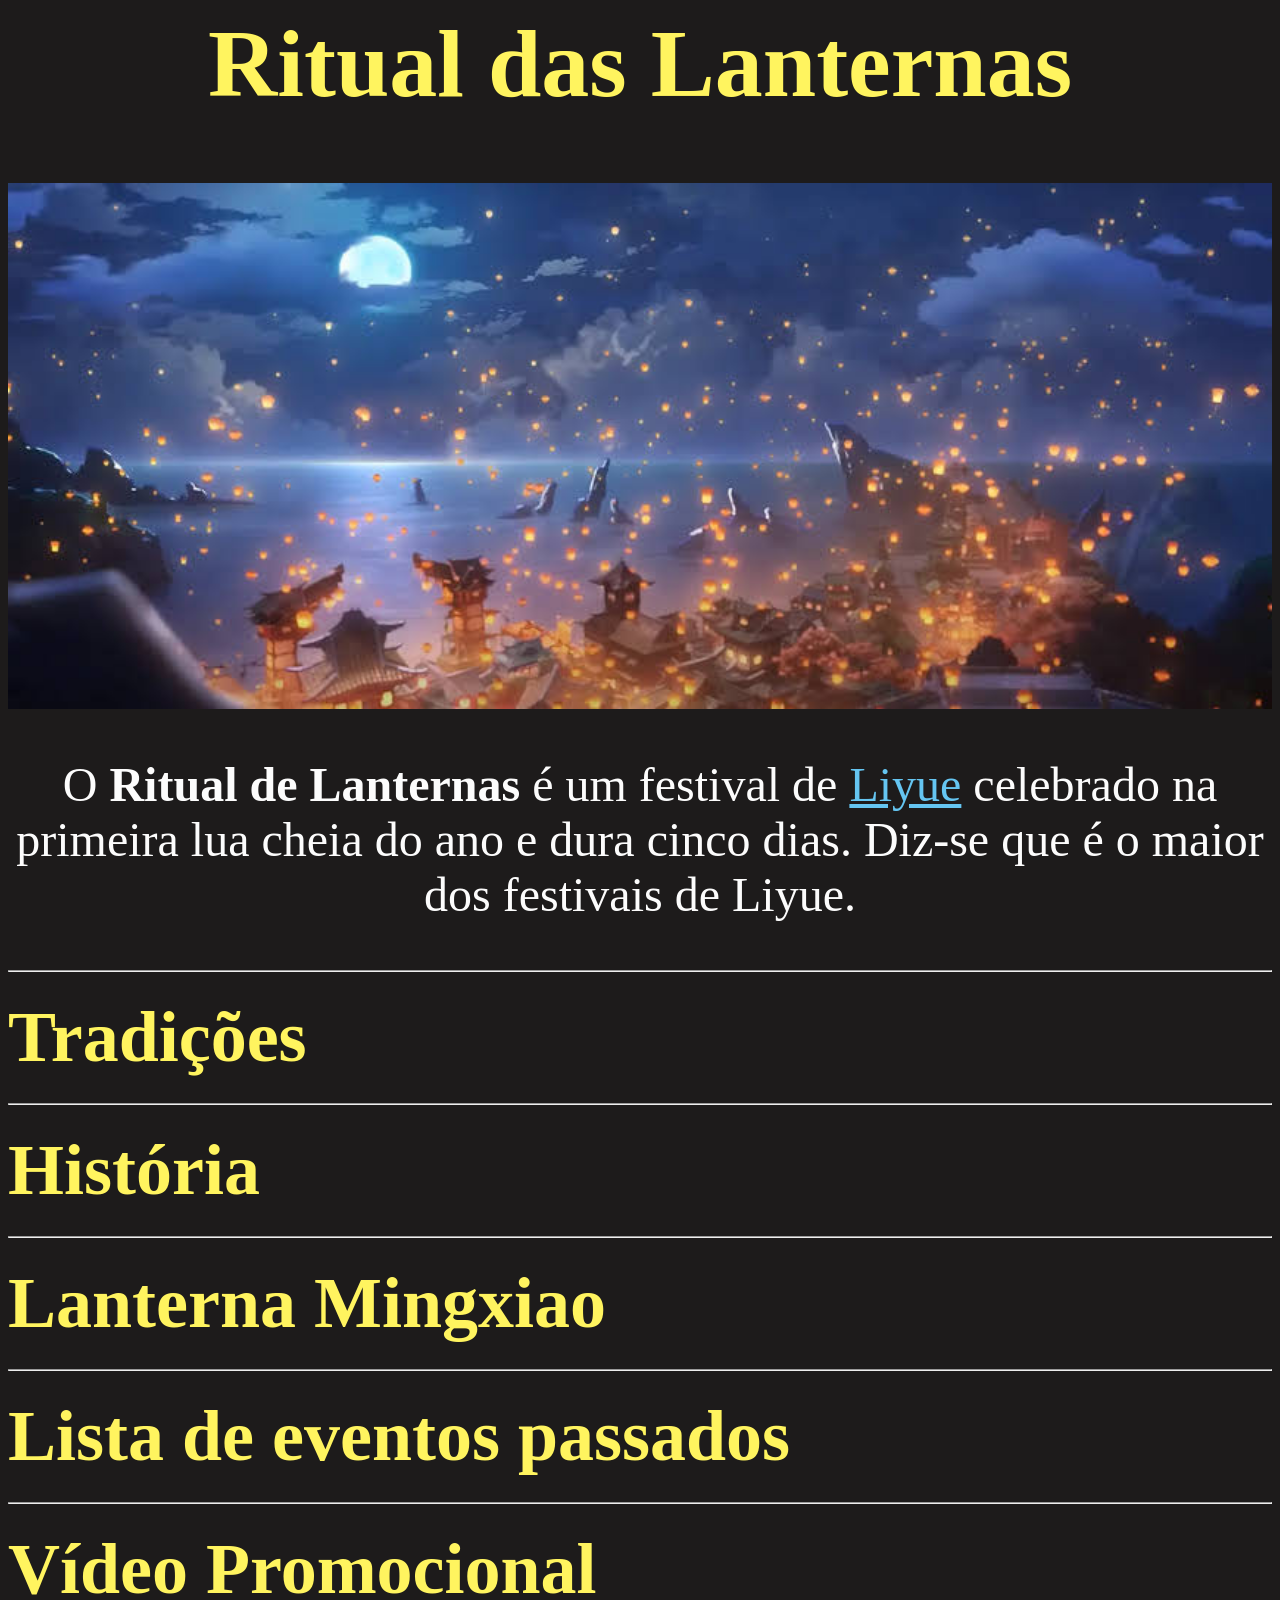
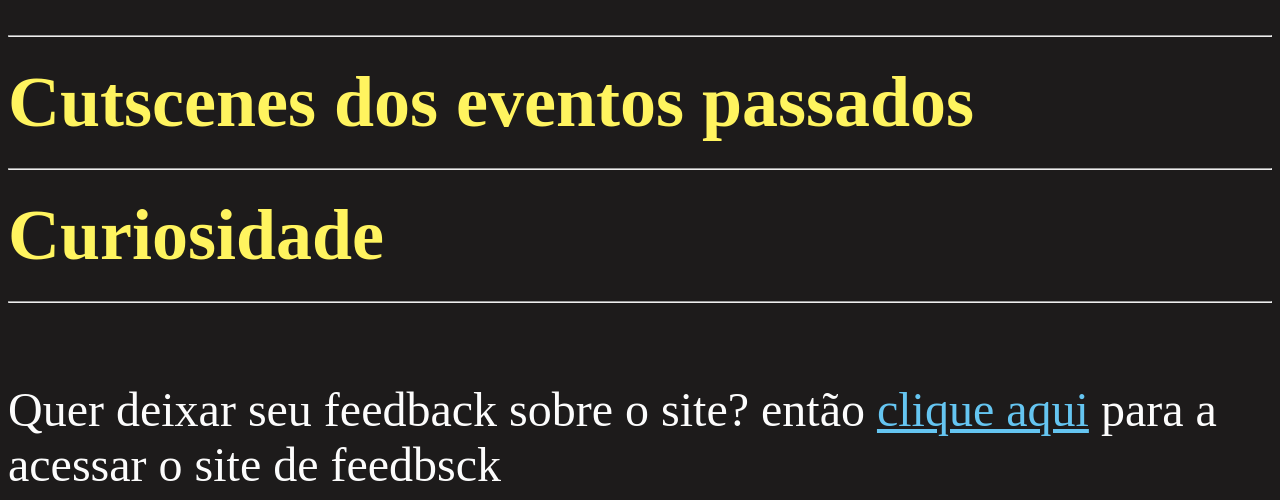
==== index.html @ 4293b79d "Mais arrumado" ====
<html>
<head>
  <link rel="stylesheet" type="text/css" href="style.css">
  <meta charset="utf-8">
  <title>Ritual das Lanternas</title>
  <link rel="icon" type="image/x-icon" href="src/ico/favicon.ico" sizes="32x32">
</head>
<body bgcolor="#1D1B1B">
  <h1 align="center">
    Ritual das Lanternas
  </h1>
  <img src="src/jpeg/img1.jpeg" style="width: 100%; display:block; margin:0 auto;">
  <p align="center">
    O <b>Ritual de Lanternas</b> é um festival de <a href="https://genshin-impact.fandom.com/pt-br/wiki/Liyue">Liyue</a> celebrado na primeira lua cheia do ano e dura cinco dias. Diz-se que é o maior dos festivais de Liyue.
  </p>
  <hr>
  <details>
  <summary align="left">
    <h2 align="left">
      Tradições
    </h2>
  </summary>
  <p align="left">
    Todos os anos, um herói caído da história de Liyue é selecionado como tema da <a href="#LM">Lanterna Mingxiao</a> do Ritual de Lanternas; uma lanterna enorme construída com materiais doados por cidadãos e visitantes.
  </p>
  </details>
  <hr>
  <details align="left">
  <summary align="left">
    <h2 align="left" >
      História
    </h2>
  </summary>
  <p align="left">
    Originalmente, as pessoas começaram a soltar lanternas como forma de lembrar os soldados do caminho de volta para casa e nunca se perder de vista. Depois que a <a href="https://genshin-impact.fandom.com/pt-br/wiki/Guerra_dos_Arcontes">Guerra dos Arcontes</a> terminou, esse habito tornou-se uma maneira de comemorar aqueles que sacrificaram suas vidas durante a guerra e, eventualmente, evoluiu para um festival.
  </p>
  <p align="left">O
    Ritual de Lanternas coincide com uma das maiores explosões de poder dos deuses derrotados na Guerra dos Arcontes, contra a qual <a href="https://genshin-impact.fandom.com/pt-br/wiki/Xiao">Xiao</a> tem que lutar durante a duração do festival.
  </p>
  </details>
  <hr>
  <details align="left">
  <summary align="left">
    <h2 align="left" id="LM" style="display: inline;">
      Lanterna Mingxiao
    </h2>
  </summary>
  <p align="left">
    A <b>Lanterna Mingxiao</b> é uma grande lanterna construída pelos cidadãos e visitantes de Liyue. Seu tamanho depende do maior pedaço de Plaustrite encontrado no ano anterior, e seu design é baseado na forma de um dos <a href="https://genshin-impact.fandom.com/pt-br/wiki/Adepti">adepti</a> que morreram para proteger Liyue.
  </p>
  <table align="center" border="1px" style="width: 100%; height: auto;">
    <tr>
      <th>Lanterna Mingxiao</th>
      <th>Símbolo</th>
      <th>Homenageado</th>
    </tr>
    <tr>
      <td><img src="src/jpeg/img2.jpeg" class="Mingxiao"></td>
      <td align="center">Cervo</td>
      <td align="center"><a href="https://genshin-impact.fandom.com/pt-br/wiki/Mestre_dos_C%C3%A9us_Transcendentes">Mestre dos Céus Transcendentes</td>
    </tr>
    <tr>
      <td><img src="src/jpeg/img3.jpeg" class="Mingxiao"></td>
      <td align="center">Peixe Gêmeos</td>
      <td align="center">A harmonia entre os adeptis e os humanos</td>
    </tr>
    <tr>
      <td><img src="src/jpeg/img4.jpeg" class="Mingxiao"></td>
      <td align="center">Garça</td>
      <td align="center"><a href="https://genshin-impact.fandom.com/pt-br/wiki/Observador_do_Oceano">Observador do Oceano</td>
    </tr>
    <tr>
      <td><img src="src/jpeg/img5.jpeg" class="Mingxiao"></td>
      <td align="center"><a href="https://genshin-impact.fandom.com/pt-br/wiki/Yaksha">Yaksha</a></td>
      <td align="center"><a href="https://genshin-impact.fandom.com/pt-br/wiki/Menogias">Menogias</a></td>
    </tr>
    <tr>
      <td><img src="src/jpeg/img6.jpeg" class="Mingxiao"></td>
      <td align="center">Árvore</td>
      <td align="center"><a href="https://genshin-impact.fandom.com/wiki/Tao_Dou">Tao Dou</td>
    </tr>
    <tr>
      <td><img src="src/jpeg/img7.jpeg" class="Mingxiao"></td>
      <td align="center">Cavalo</td>
      <td align="center"><a href="https://genshin-impact.fandom.com/pt-br/wiki/Zibai">Zibai</td>
    </tr>
  </table>
  </details>
  <hr>
  <details align="left">
    <summary>
      <h2 align="left">
        Lista de eventos passados
      </h2>
    </summary>
    <list>
      <ul>
        <li><a href="https://genshin-impact.fandom.com/pt-br/wiki/Ritual_de_Lanternas_(Evento)">Ritual de Lanternas</a>(2021)</li>
        <li><a href="https://genshin-impact.fandom.com/pt-br/wiki/Cores_Ef%C3%AAmeras_Voadoras">Cores Efêmeras Voadoras</a>(2022)</li>
        <li><a href="https://genshin-impact.fandom.com/pt-br/wiki/Tilintar_Requintado_da_Noite">Tilintar Requintado da Noite</a>(2023)</li>
        <li><a href="https://genshin-impact.fandom.com/pt-br/wiki/Aves_Vibrantes_Voando_na_Brisa_Primaveril">Aves Vibrantes Voando na Brisa Primaveril</a>(2024)</li>
        <li><a href="https://genshin-impact.fandom.com/pt-br/wiki/Amuletos_da_Primavera">Amuletos da Primavera</a>(2025)</li>
        <li><a href="https://genshin-impact.fandom.com/wiki/A_Lanternlit_Ode_to_the_Silver_Moon_(Event)">Uma Ode à Luz de Lanterna à Lua Prateada</a>(2026)</li>
      </ul>
    </list>
  </details>
  <hr>
  <details align="left">
  <summary>
    <h2 align="left" >
      Vídeo Promocional
    </h2>
  </summary>
  <video preload="metadata" controls style="width: 50%; height:auto; display: block; margin:0 10px;" ><source src="src/mp4/video1.mp4" type="video/mp4"></source></video>
  </details>
      <hr>
  <details align="left">
  <summary>
    <h2 align="left">
      Cutscenes dos eventos passados
    </h2>
  </summary>
  <list>
    <ul>
      <li>Ritual das lanternas</li>
    </ul>
  </list>
  <video preload="metadata" controls class="CUTSCENES"><source src="src/mp4/video2.mp4"></video>
  <br>
  <br>
  <list>
    <ul>
      <li>Cores Efêmeras Voadoras</li>
    </ul>
  </list>
  <video preload="metadata" controls class="CUTSCENES">
    <source src="src/mp4/video3.mp4">
  </video>
  <list>
    <ul>
      <li>
        Tilintar Requintado da Noite
      </li>
    </ul>
  </list>
  <video preload="metadata" controls class="CUTSCENES"><source src="src/mp4/video4.mp4"></video>
  <list>
    <ul>
      <li>
        Aves Vibrantes Voando na Brisa Primaveril
      </li>
    </ul>
  </list>
  <video preload="metadata" controls class="CUTSCENES"><source src="src/mp4/video5.mp4"></video>
  <list>
    <ul>
      <li>
        Amuletos da Primavera
      </li>
    </ul>
  </list>
  <video preload="metadata" controls class="CUTSCENES" id="2videos"><source src="src/mp4/video6.mp4"></video>
  <video preload="metadata" controls class="CUTSCENES" id="2videos"><source src="src/mp4/video7.mp4"></video>
  <list>
    <ul>
      <li>
        Uma Ode à Luz de Lanterna à Lua Prateada
      </li>
    </ul>
  </list>
  <video preload="metadata" controls class="CUTSCENES" id="2videos"><source src="src/mp4/video8.mp4"></video>
  <video preload="metadata" controls class="CUTSCENES" id="2videos"><source src="src/mp4/video9.mp4"></video>
  <br><br>
  </details>
  <hr>
  <details align="left">
    <summary>
      <h2 align="left">
        Curiosidade
      </h2>
    </summary>
    <p>
      O<a href="https://genshin-impact.fandom.com/pt-br/wiki/Porto_de_Liyue">Porto de Liyue</a>(local principal do festival) teve uma forte insipiração da cidade chinesa <a href="https://www.magnusmundi.com/fenghuang-a-cidade-antiga-intocada-pelo-tempo/">Fenghuangh</a> da província de <a href="https://en.wikipedia.org/wiki/Hunan">Hunan</a>.
    </p>
  <iframe src="https://www.google.com/maps/embed?pb=!1m18!1m12!1m3!1d450840.5929119214!2d109.22149675504369!3d28.01860291479045!2m3!1f0!2f0!3f0!3m2!1i1024!2i768!4f13.1!3m3!1m2!1s0x36977dffa42ab053%3A0xeb00ee976ff72bc6!2sFenghuang%20County%2C%20Xiangxi%20Tujia%20and%20Miao%20Autonomous%20Prefecture%2C%20Hunan%2C%20China!5e0!3m2!1spt-BR!2sbr!4v1778598378354!5m2!1spt-BR!2sbr" style="border:0; width: 40%; height: 35%;" allowfullscreen="" loading="lazy" referrerpolicy="no-referrer-when-downgrade"></iframe>
  </details>
  <hr>
<br>
  Quer deixar seu feedback sobre o site? então <a href="form.html">clique aqui</a> para a acessar o site de feedbsck
</body>
</html>
---- style.css ----
@font-face 
        {   
            font-family: 'typeface';
            src: url('src/typeface/typeface.ttf') 
            format('truetype');
        }
    body
        {
            font-family: 'typeface', serif; 
            color:#FCFCFC;
            font-size: 300%;
        } 
    a
        {
            color:#65C5F1;
        } 
    h1
        {
            color:#fff45f;
        } 
    h2
        {
            color:#fff45f;
            display: inline;
        }
    summary
        {
            color:#fff45f;
            display: inline;
        }
    input
        {
            background-color: #3D3838; 
            color:#FCFCFC; 
            font-family: 'facetype';
        }
    .CUTSCENES
        { 
            width: 40%;
            height: auto; 
            display: inline;
            margin: 0px 10px;   
        }
    .Mingxiao
        {
            width:100%;
            display: block; 
            margin: 0 auto;
        }
    #2videos
        {
            width: 40%;
            margin: 10px 10px;
        }
     table
        {
            width: 100%; 
            height: auto;
            font-size: 75%
        }
     input
        {
            width: 35%;
            height: 2%;
            font-size: 50%;
            font-family: 'typeface'
        }
       textarea
       {
           width:70%;
           height:12.5%;
           background-color: #3D3838;
           font-size: 50%;
           font-family: 'typeface';
           color: #FCFCFC;
       }
     #bug
      {
          width:55%;
          font-size: 43%;
          height:auto;
      }
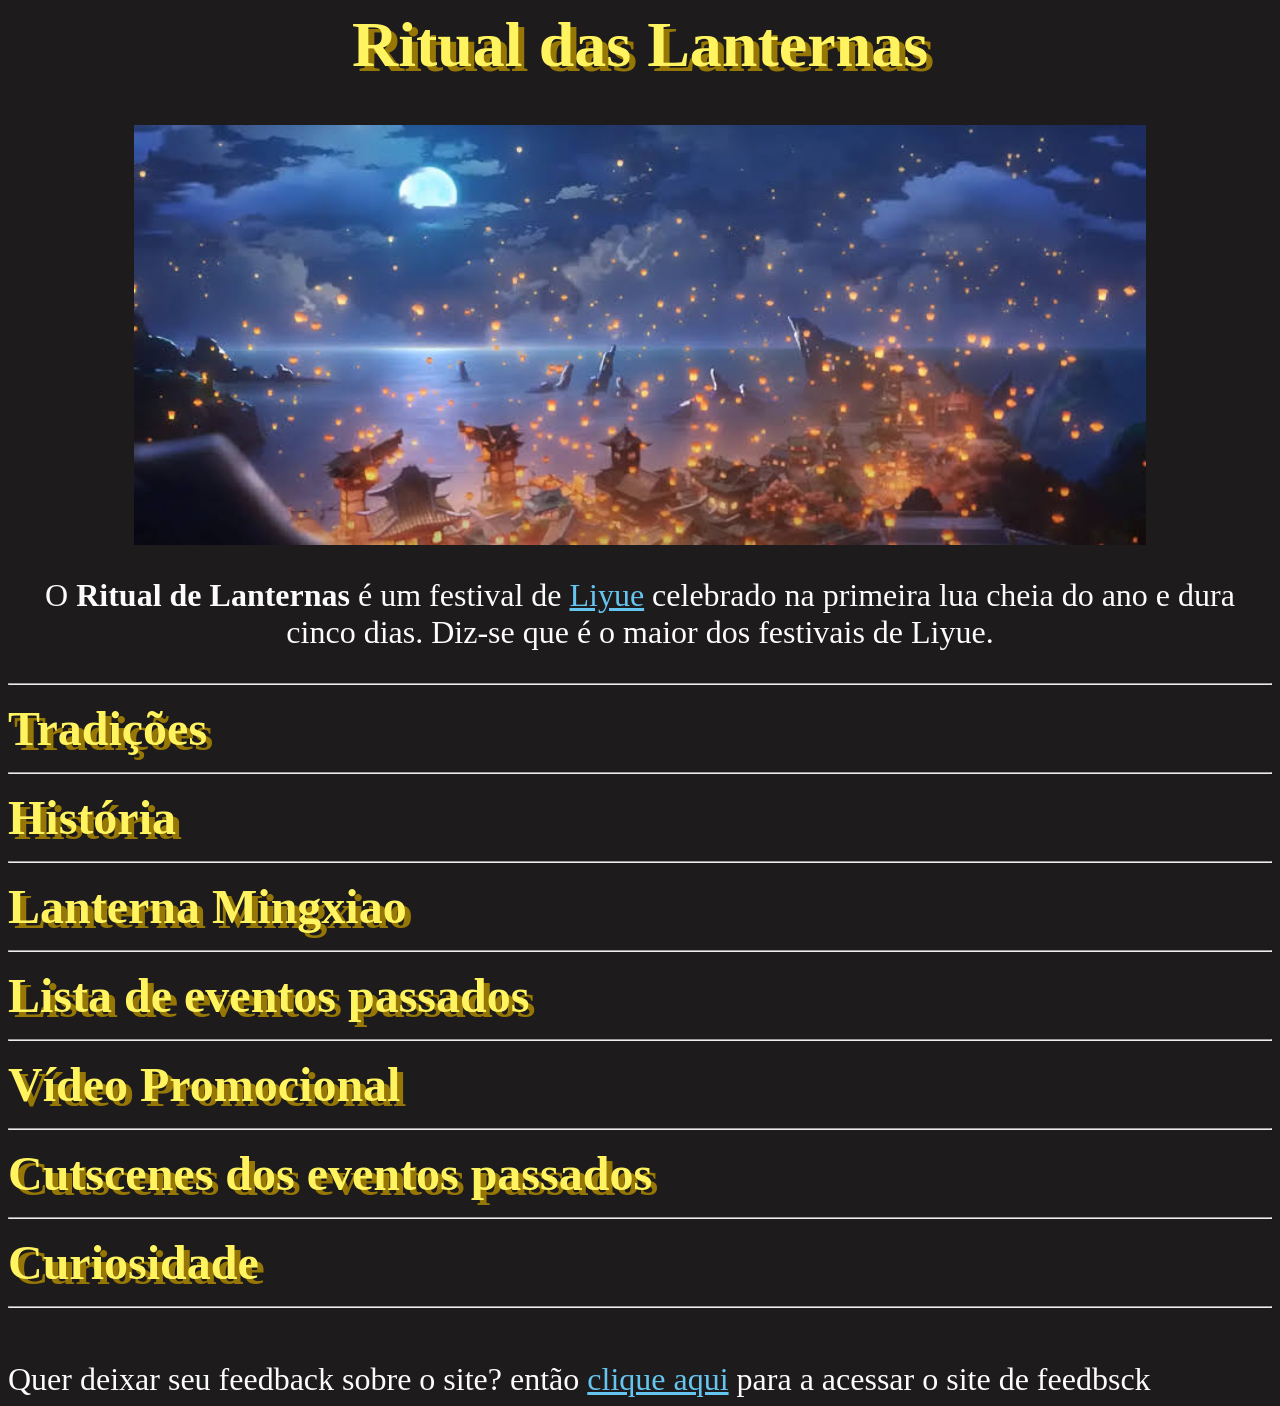
==== commit 1e1f491a: "Borda da tabela mudada e sombra nos headers" ====
--- a/index.html
+++ b/index.html
@@ -9,7 +9,7 @@
   <h1 align="center">
     Ritual das Lanternas
   </h1>
-  <img src="src/jpeg/img1.jpeg" style="width: 100%; display:block; margin:0 auto;">
+  <img src="src/jpeg/img1.jpeg" id="Capa">
   <p align="center">
     O <b>Ritual de Lanternas</b> é um festival de <a href="https://genshin-impact.fandom.com/pt-br/wiki/Liyue">Liyue</a> celebrado na primeira lua cheia do ano e dura cinco dias. Diz-se que é o maior dos festivais de Liyue.
   </p>
@@ -48,7 +48,7 @@
   <p align="left">
     A <b>Lanterna Mingxiao</b> é uma grande lanterna construída pelos cidadãos e visitantes de Liyue. Seu tamanho depende do maior pedaço de Plaustrite encontrado no ano anterior, e seu design é baseado na forma de um dos <a href="https://genshin-impact.fandom.com/pt-br/wiki/Adepti">adepti</a> que morreram para proteger Liyue.
   </p>
-  <table align="center" border="1px" style="width: 100%; height: auto;">
+  <table align="center" border=1px style="width: 100%; height: auto;">
     <tr>
       <th>Lanterna Mingxiao</th>
       <th>Símbolo</th>
--- a/style.css
+++ b/style.css
@@ -8,7 +8,7 @@
         {
             font-family: 'typeface', serif; 
             color:#FCFCFC;
-            font-size: 300%;
+            font-size: 200%;
         } 
     a
         {
@@ -17,11 +17,13 @@
     h1
         {
             color:#fff45f;
+            text-shadow: 6px 5px #967705;
         } 
     h2
         {
             color:#fff45f;
             display: inline;
+            text-shadow: 6px 5px #967705;
         }
     summary
         {
@@ -36,8 +38,8 @@
         }
     .CUTSCENES
         { 
-            width: 40%;
-            height: auto; 
+            width: auto;
+            height: 25%; 
             display: inline;
             margin: 0px 10px;   
         }
@@ -80,4 +82,14 @@
           font-size: 43%;
           height:auto;
       }
-
+      #Capa
+        {
+            width: 80%; 
+            display:block; 
+            margin:auto auto;
+        }
+        table
+        {
+            border-spacing: 0;
+            border-color: #FCFCFC;
+        }
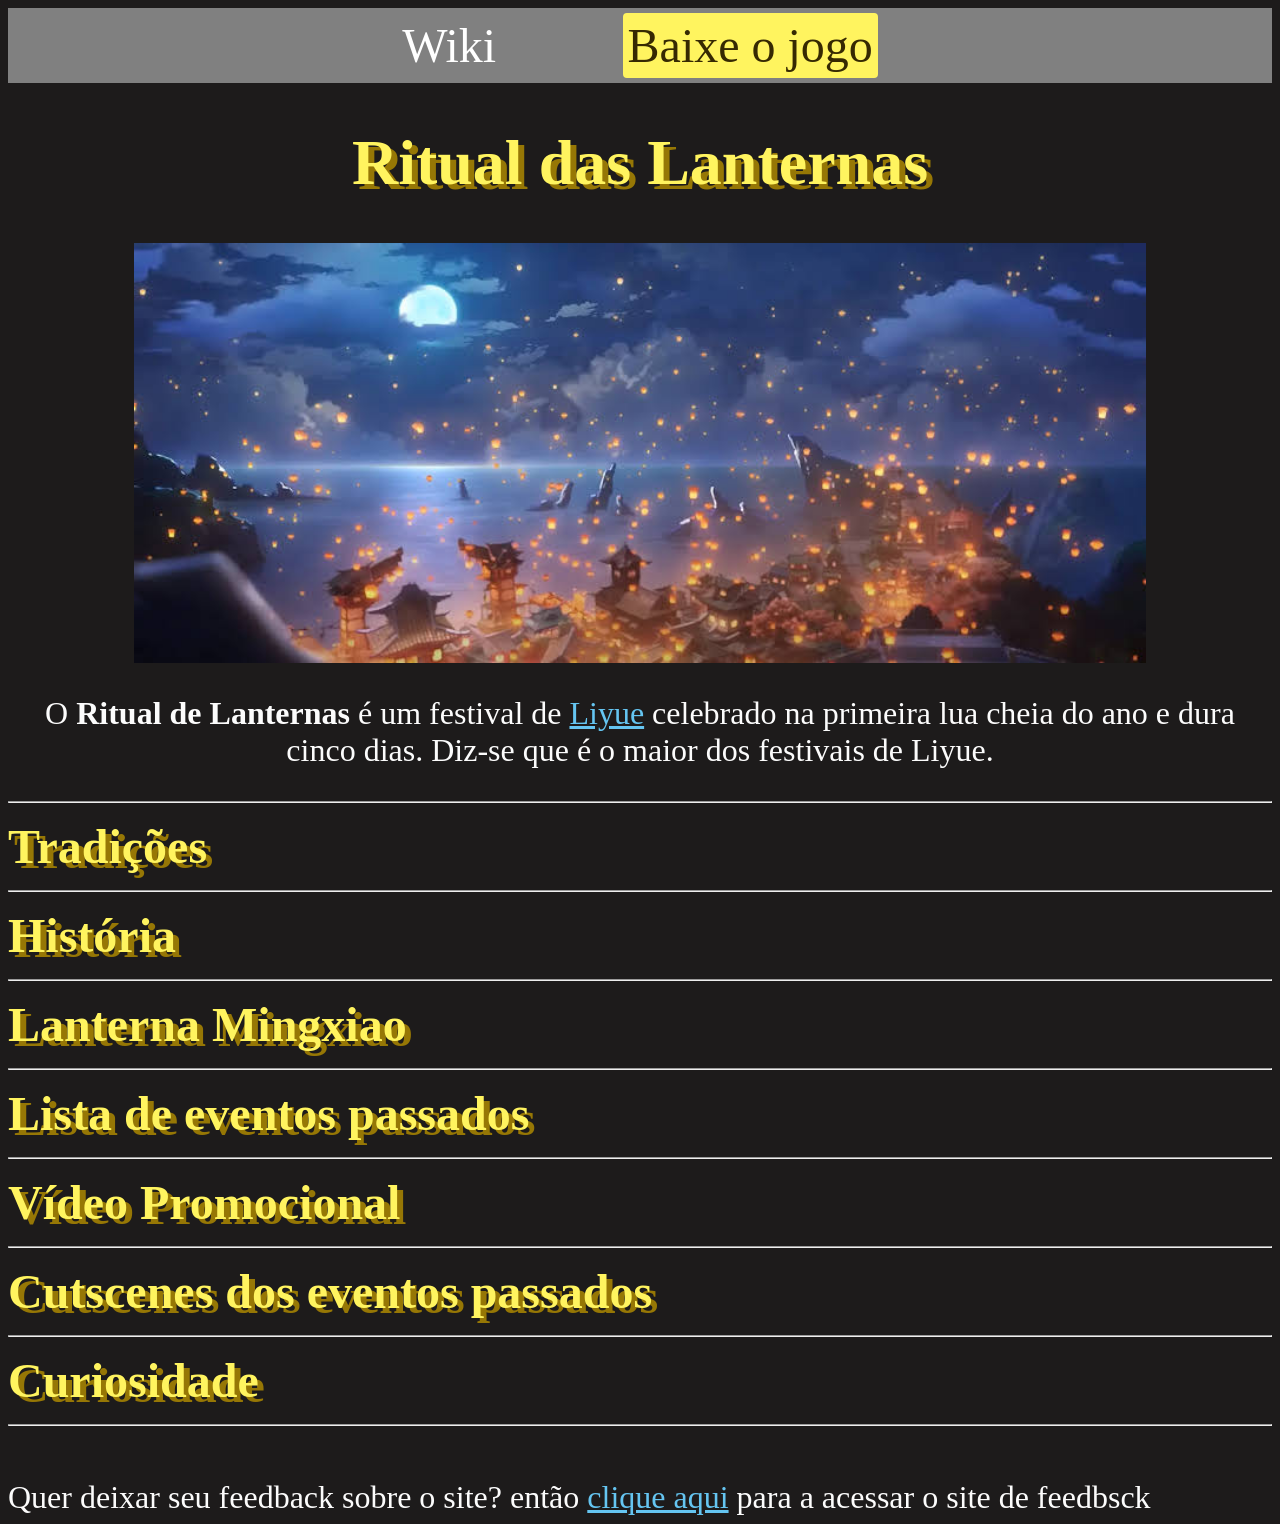
==== commit eb69d4f3: "Criação da navbar de cima" ====
--- a/index.html
+++ b/index.html
@@ -6,6 +6,20 @@
   <link rel="icon" type="image/x-icon" href="src/ico/favicon.ico" sizes="32x32">
 </head>
 <body bgcolor="#1D1B1B">
+  <nav>
+  <div id="menu">
+    <div id="wiki">
+      <a href="https://genshin-impact.fandom.com/wiki/Genshin_Impact_Wiki">
+        Wiki
+      </a>
+    </div>
+    <div id="baixar">
+      <a href="https://genshin.hoyoverse.com/m/pt/home">
+        Baixe o jogo
+      </a>
+    </div>
+  </div>
+  </nav>
   <h1 align="center">
     Ritual das Lanternas
   </h1>
@@ -159,8 +173,8 @@
       </li>
     </ul>
   </list>
-  <video preload="metadata" controls class="CUTSCENES" id="2videos"><source src="src/mp4/video6.mp4"></video>
-  <video preload="metadata" controls class="CUTSCENES" id="2videos"><source src="src/mp4/video7.mp4"></video>
+  <video preload="metadata" controls id="videos2"><source src="src/mp4/video6.mp4"></video>
+  <video preload="metadata" controls id="videos2"><source src="src/mp4/video7.mp4"></video>
   <list>
     <ul>
       <li>
@@ -168,8 +182,8 @@
       </li>
     </ul>
   </list>
-  <video preload="metadata" controls class="CUTSCENES" id="2videos"><source src="src/mp4/video8.mp4"></video>
-  <video preload="metadata" controls class="CUTSCENES" id="2videos"><source src="src/mp4/video9.mp4"></video>
+  <video preload="metadata" controls id="videos2"><source src="src/mp4/video8.mp4"></video>
+  <video preload="metadata" controls id="videos2"><source src="src/mp4/video9.mp4"></video>
   <br><br>
   </details>
   <hr>
--- a/style.css
+++ b/style.css
@@ -38,8 +38,7 @@
         }
     .CUTSCENES
         { 
-            width: auto;
-            height: 25%; 
+            width: 50%;
             display: inline;
             margin: 0px 10px;   
         }
@@ -49,10 +48,11 @@
             display: block; 
             margin: 0 auto;
         }
-    #2videos
+    #videos2
         {
             width: 40%;
-            margin: 10px 10px;
+            display: inline-block;
+            margin: 0px 10px;
         }
      table
         {
@@ -92,4 +92,39 @@
         {
             border-spacing: 0;
             border-color: #FCFCFC;
-        }+        }
+        #menu
+              {
+                  display: flex;
+                  justify-content: center;
+                  align-items: center;
+                  text-justify: center;
+                  background-color: gray;
+                  world-spacing: 20px;
+                  height: 75px;
+                  a{
+                      color: white;
+                      text-decoration-line: none;
+                   }
+                  #baixar
+                  {
+                   display: flex;
+                   justify-content: center;
+                   text-align: center;   
+                   background-color:#fff45f;
+                   border: 5px double #fff45f;
+                      border-radius: 4px;
+                      margin: 2% 5%;
+                      a{
+                      color: #362902;
+                      text-decoration-line: none;
+                      font-size:150%;   
+                   }
+                  }
+            #wiki
+                  {
+                      margin: 2% 5%;
+                      font-size: 150%;
+                  }
+              }
+          
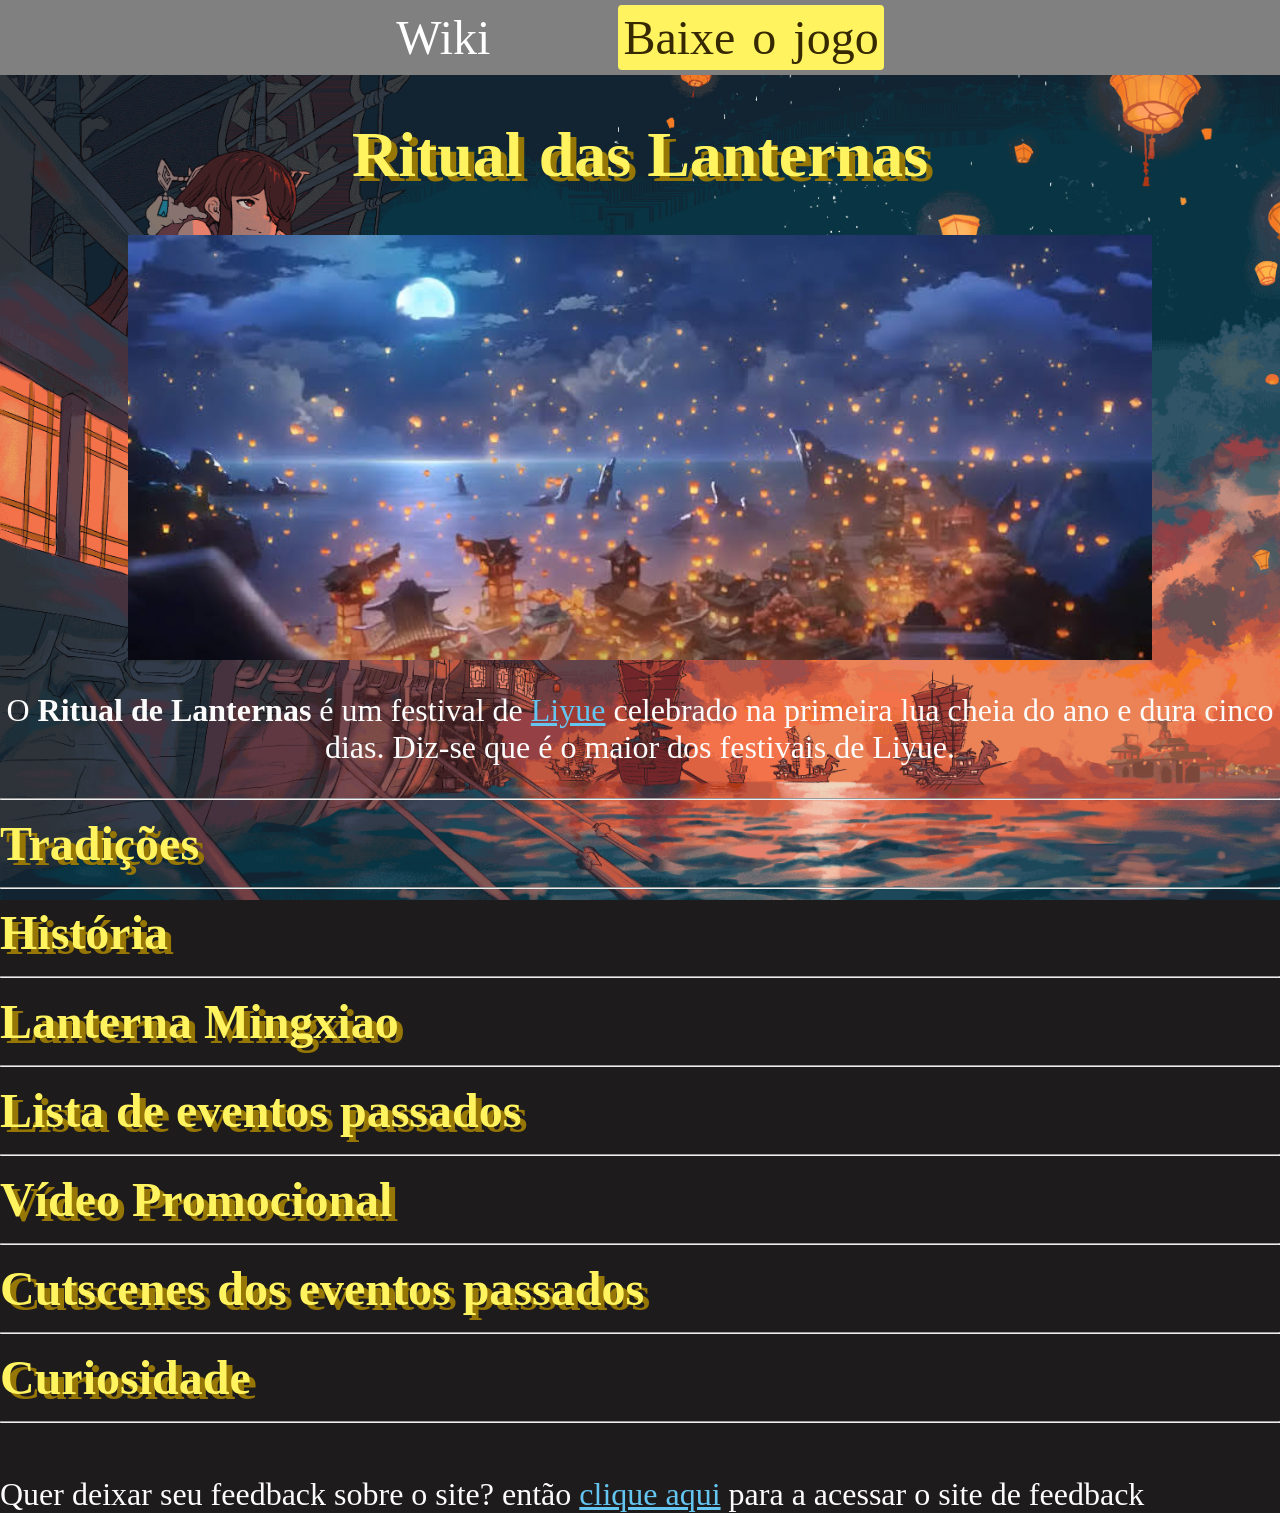
==== commit d09dba0e: "background adicionado" ====
--- a/index.html
+++ b/index.html
@@ -5,8 +5,7 @@
   <title>Ritual das Lanternas</title>
   <link rel="icon" type="image/x-icon" href="src/ico/favicon.ico" sizes="32x32">
 </head>
-<body bgcolor="#1D1B1B">
-  <nav>
+<body>
   <div id="menu">
     <div id="wiki">
       <a href="https://genshin-impact.fandom.com/wiki/Genshin_Impact_Wiki">
@@ -19,7 +18,6 @@
       </a>
     </div>
   </div>
-  </nav>
   <h1 align="center">
     Ritual das Lanternas
   </h1>
@@ -200,6 +198,6 @@
   </details>
   <hr>
 <br>
-  Quer deixar seu feedback sobre o site? então <a href="form.html">clique aqui</a> para a acessar o site de feedbsck
+  Quer deixar seu feedback sobre o site? então <a href="form.html">clique aqui</a> para a acessar o site de feedback
 </body>
 </html>
--- a/style.css
+++ b/style.css
@@ -9,7 +9,13 @@
             font-family: 'typeface', serif; 
             color:#FCFCFC;
             font-size: 200%;
-        } 
+            background-color:#1D1B1B;   
+            background-image: url(src/gif/background.gif);
+            background-repeat: no-repeat;
+            background-attachment: fixed;
+            background-size: cover;
+            margin: 0 0;
+        }    
     a
         {
             color:#65C5F1;
@@ -100,8 +106,9 @@
                   align-items: center;
                   text-justify: center;
                   background-color: gray;
-                  world-spacing: 20px;
+                  word-spacing: 20px;
                   height: 75px;
+                  margin: 0 0;
                   a{
                       color: white;
                       text-decoration-line: none;
@@ -113,6 +120,7 @@
                    text-align: center;   
                    background-color:#fff45f;
                    border: 5px double #fff45f;
+                   word-spacing: 5px;
                       border-radius: 4px;
                       margin: 2% 5%;
                       a{
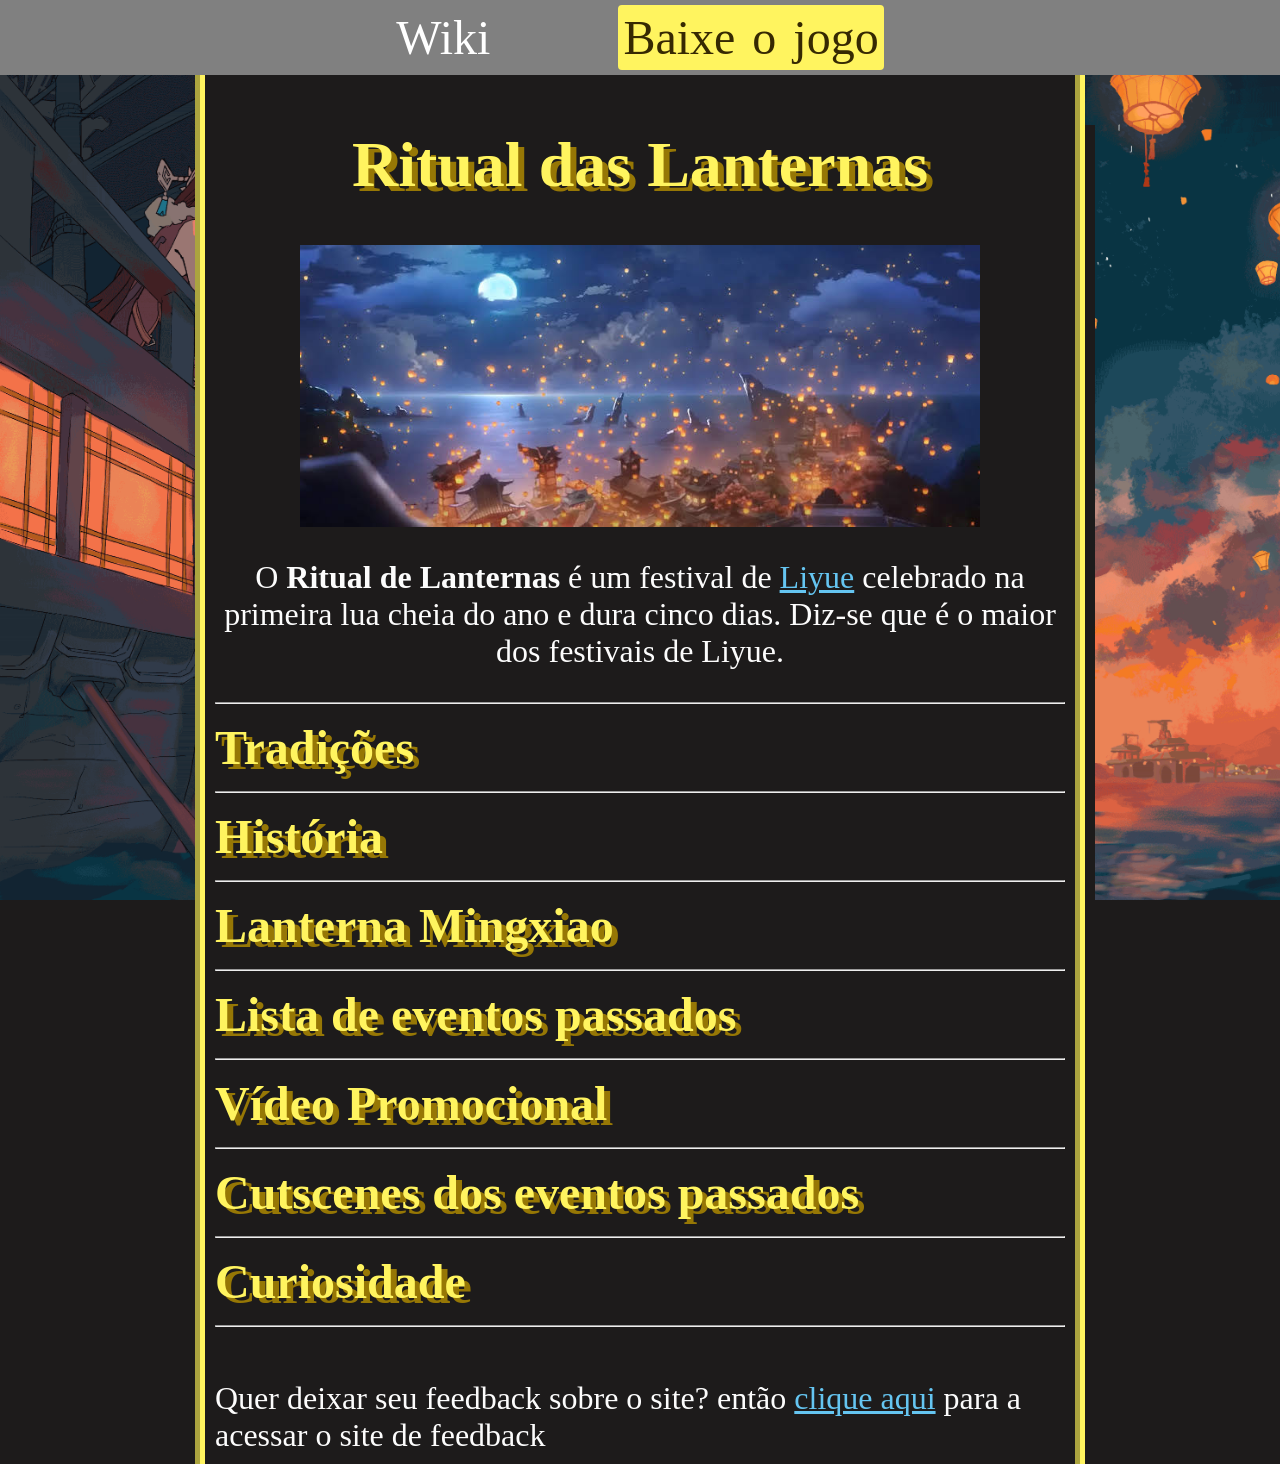
==== commit 9ff0624c: "main adcionado no index e bordas nele" ====
--- a/index.html
+++ b/index.html
@@ -6,6 +6,7 @@
   <link rel="icon" type="image/x-icon" href="src/ico/favicon.ico" sizes="32x32">
 </head>
 <body>
+  <nav>
   <div id="menu">
     <div id="wiki">
       <a href="https://genshin-impact.fandom.com/wiki/Genshin_Impact_Wiki">
@@ -18,6 +19,8 @@
       </a>
     </div>
   </div>
+  </nav>
+  <main>
   <h1 align="center">
     Ritual das Lanternas
   </h1>
@@ -199,5 +202,6 @@
   <hr>
 <br>
   Quer deixar seu feedback sobre o site? então <a href="form.html">clique aqui</a> para a acessar o site de feedback
+</main>
 </body>
 </html>
--- a/style.css
+++ b/style.css
@@ -3,7 +3,7 @@
             font-family: 'typeface';
             src: url('src/typeface/typeface.ttf') 
             format('truetype');
-        }
+        }    
     body
         {
             font-family: 'typeface', serif; 
@@ -82,39 +82,40 @@
            font-family: 'typeface';
            color: #FCFCFC;
        }
-     #bug
+    #bug
       {
           width:55%;
           font-size: 43%;
           height:auto;
       }
-      #Capa
+    #Capa
         {
             width: 80%; 
             display:block; 
             margin:auto auto;
         }
-        table
+    table
         {
             border-spacing: 0;
             border-color: #FCFCFC;
         }
-        #menu
-              {
-                  display: flex;
-                  justify-content: center;
-                  align-items: center;
-                  text-justify: center;
-                  background-color: gray;
-                  word-spacing: 20px;
-                  height: 75px;
-                  margin: 0 0;
-                  a{
+    #menu
+            {
+                display: flex;
+                justify-content: center;
+                align-items: center;
+                text-justify: center;
+                background-color: gray;
+                word-spacing: 20px;
+                height: 75px;
+                margin: 0 0;
+                a
+                    {
                       color: white;
                       text-decoration-line: none;
-                   }
-                  #baixar
-                  {
+                    }
+                #baixar
+                    {
                    display: flex;
                    justify-content: center;
                    text-align: center;   
@@ -123,16 +124,28 @@
                    word-spacing: 5px;
                       border-radius: 4px;
                       margin: 2% 5%;
-                      a{
-                      color: #362902;
-                      text-decoration-line: none;
-                      font-size:150%;   
-                   }
+                    a
+                        {
+                            color: #362902;
+                            text-decoration-line: none;
+                            font-size:150%;   
+                        }
                   }
-            #wiki
+             #wiki
                   {
                       margin: 2% 5%;
                       font-size: 150%;
                   }
               }
+    main
+        {
+            min-width: 320px;
+            max-width: 850px;
+            margin: 0 auto;
+            background-color:#1D1B1B;
+            padding: 10px;
+            border-left: 10px #fff45f groove;
+            border-right: 10px #fff45f groove;
+            box-shadow: 10px 50px #1D1B1B ;
+        }    
           
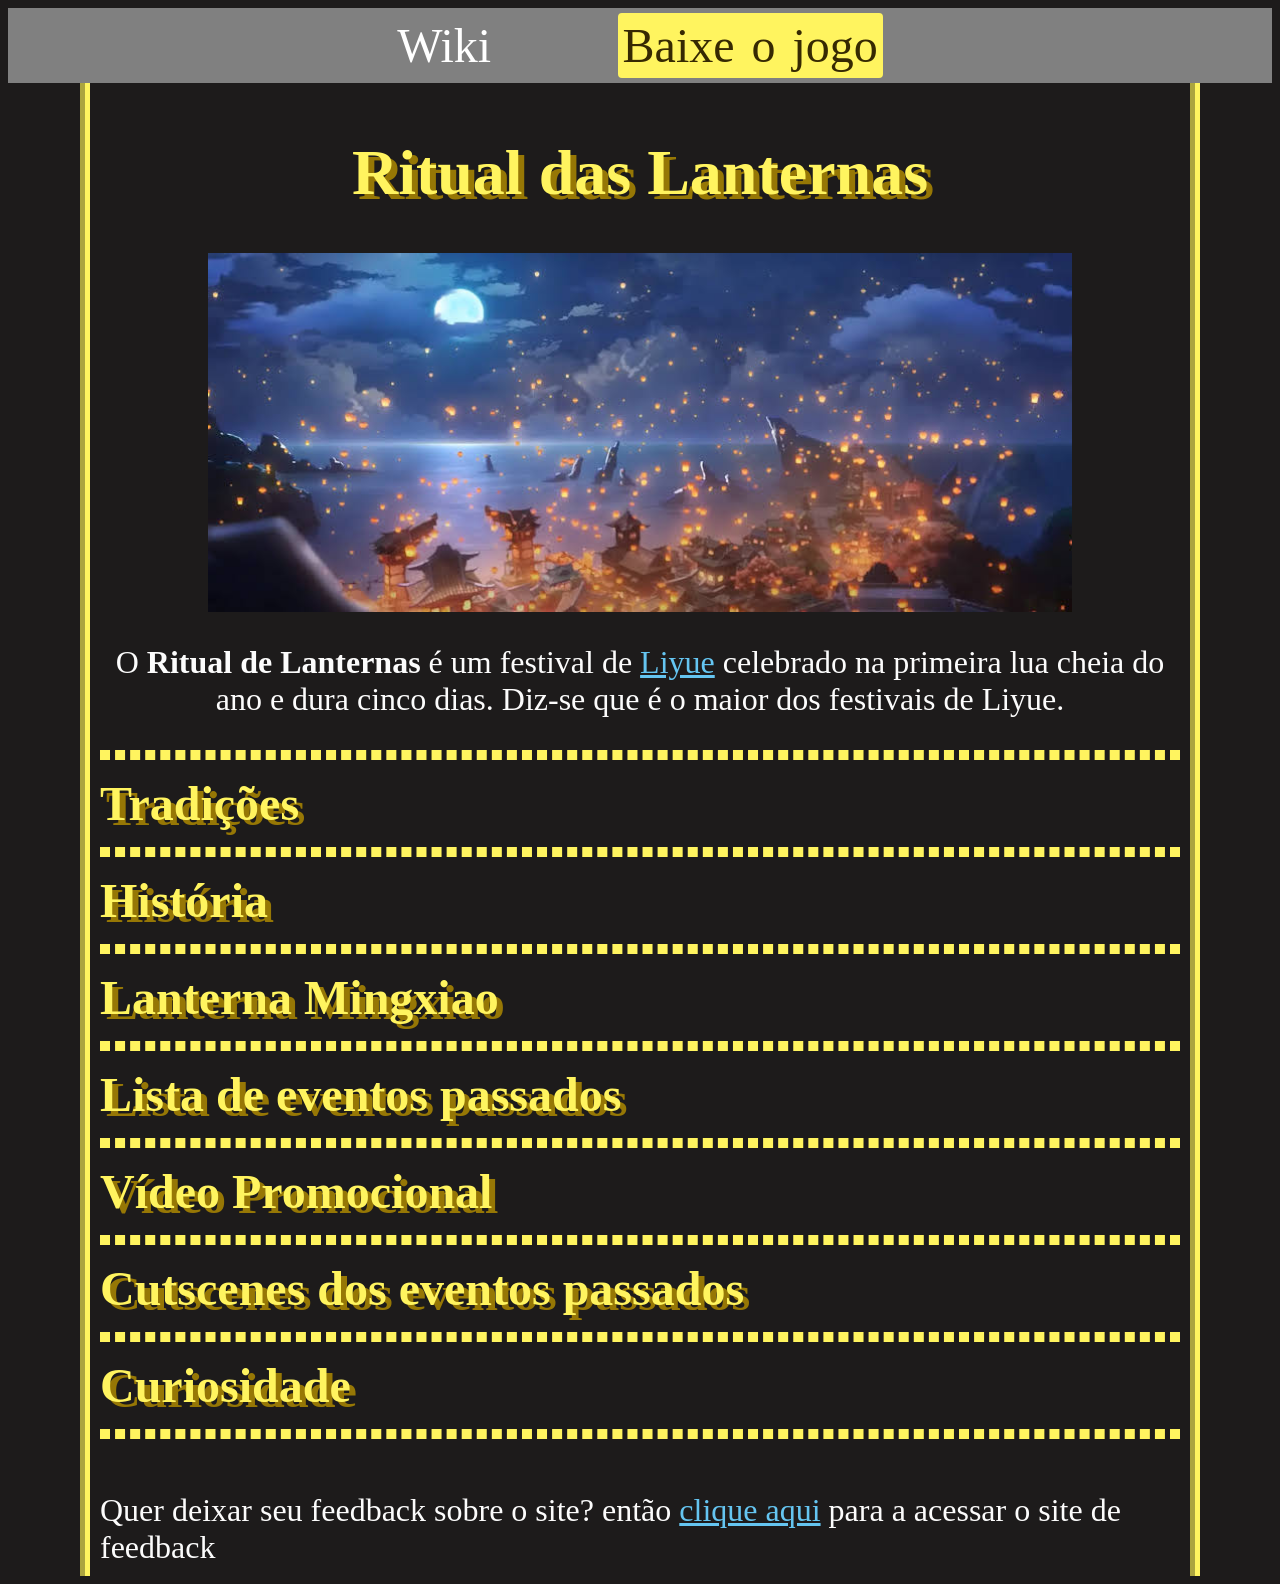
==== commit 5e375b93: "@Media adicionado" ====
--- a/index.html
+++ b/index.html
@@ -20,6 +20,7 @@
     </div>
   </div>
   </nav>
+  <div id="background"></div>
   <main>
   <h1 align="center">
     Ritual das Lanternas
@@ -204,4 +205,4 @@
   Quer deixar seu feedback sobre o site? então <a href="form.html">clique aqui</a> para a acessar o site de feedback
 </main>
 </body>
-</html>
+</html>
--- a/style.css
+++ b/style.css
@@ -9,12 +9,7 @@
             font-family: 'typeface', serif; 
             color:#FCFCFC;
             font-size: 200%;
-            background-color:#1D1B1B;   
-            background-image: url(src/gif/background.gif);
-            background-repeat: no-repeat;
-            background-attachment: fixed;
-            background-size: cover;
-            margin: 0 0;
+            background-color:#1D1B1B;
         }    
     a
         {
@@ -139,13 +134,44 @@
               }
     main
         {
-            min-width: 320px;
-            max-width: 850px;
+            min-width: 350px;
+            max-width: 1080px;
             margin: 0 auto;
             background-color:#1D1B1B;
             padding: 10px;
             border-left: 10px #fff45f groove;
             border-right: 10px #fff45f groove;
-            box-shadow: 10px 50px #1D1B1B ;
-        }    
-          +            
+        }
+    #background
+        {
+            background-image: url(src/gif/background.gif);
+            background-repeat: no-repeat;
+            background-attachment: fixed;
+            background-size: cover;
+            margin: 0 0;
+        }
+    hr
+        {
+            border: 5px #fff45f dashed;
+        }
+    @media (max-width: 986px)
+        {
+            #background
+            {
+                display: none;
+            }
+            main
+            {
+                border: none;
+                font-size: 150%;
+            }
+            #capa
+            {
+                margin: 0 0;
+                width:100%;
+            }
+        }
+
+    
+
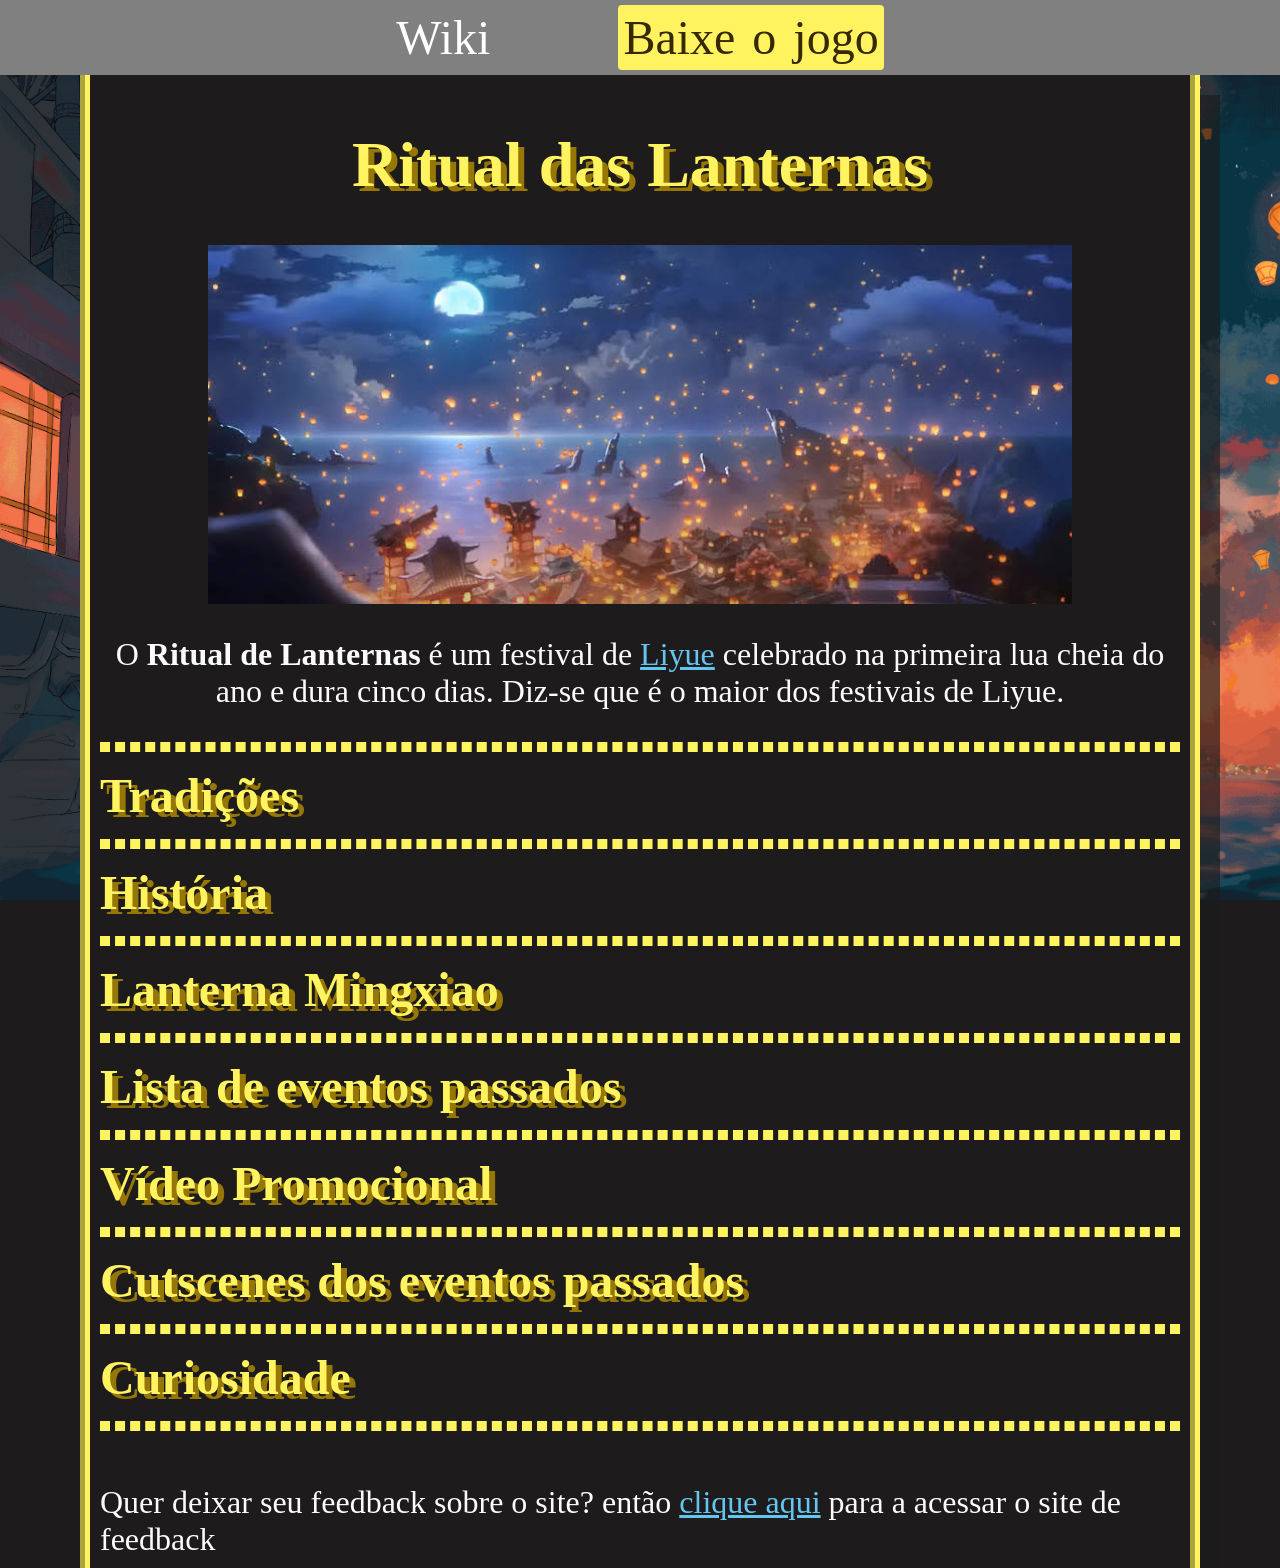
==== commit 2e2e9196: "Bug do conteudo desaparecer em telas em peqeunas sozinhos consetados" ====
--- a/index.html
+++ b/index.html
@@ -20,7 +20,6 @@
     </div>
   </div>
   </nav>
-  <div id="background"></div>
   <main>
   <h1 align="center">
     Ritual das Lanternas
--- a/style.css
+++ b/style.css
@@ -6,10 +6,16 @@
         }    
     body
         {
+            margin: 0;
+            padding: 0;
             font-family: 'typeface', serif; 
             color:#FCFCFC;
             font-size: 200%;
             background-color:#1D1B1B;
+            background-image: url(src/gif/background.gif);
+            background-repeat: no-repeat;
+            background-attachment: fixed;
+            background-size: cover;
         }    
     a
         {
@@ -25,7 +31,9 @@
             color:#fff45f;
             display: inline;
             text-shadow: 6px 5px #967705;
-        }
+            position: sticky;
+            top: 0;
+        }        
     summary
         {
             color:#fff45f;
@@ -103,6 +111,7 @@
                 background-color: gray;
                 word-spacing: 20px;
                 height: 75px;
+                width: 100%;
                 margin: 0 0;
                 a
                     {
@@ -137,40 +146,34 @@
             min-width: 350px;
             max-width: 1080px;
             margin: 0 auto;
+            height: auto;
             background-color:#1D1B1B;
             padding: 10px;
             border-left: 10px #fff45f groove;
             border-right: 10px #fff45f groove;
+            box-shadow: rgba(29, 27, 27, 0.64) 20px 20px;
             
-        }
-    #background
-        {
-            background-image: url(src/gif/background.gif);
-            background-repeat: no-repeat;
-            background-attachment: fixed;
-            background-size: cover;
-            margin: 0 0;
         }
     hr
         {
             border: 5px #fff45f dashed;
         }
-    @media (max-width: 986px)
-        {
-            #background
-            {
-                display: none;
-            }
-            main
-            {
-                border: none;
-                font-size: 150%;
-            }
+
+    @media screen and (max-width: 986px)
+        { 
             #capa
             {
                 margin: 0 0;
                 width:100%;
             }
+            body
+            {
+                background-image: none;
+            }
+            main
+            {
+                border: none;
+            }
         }
 
     
